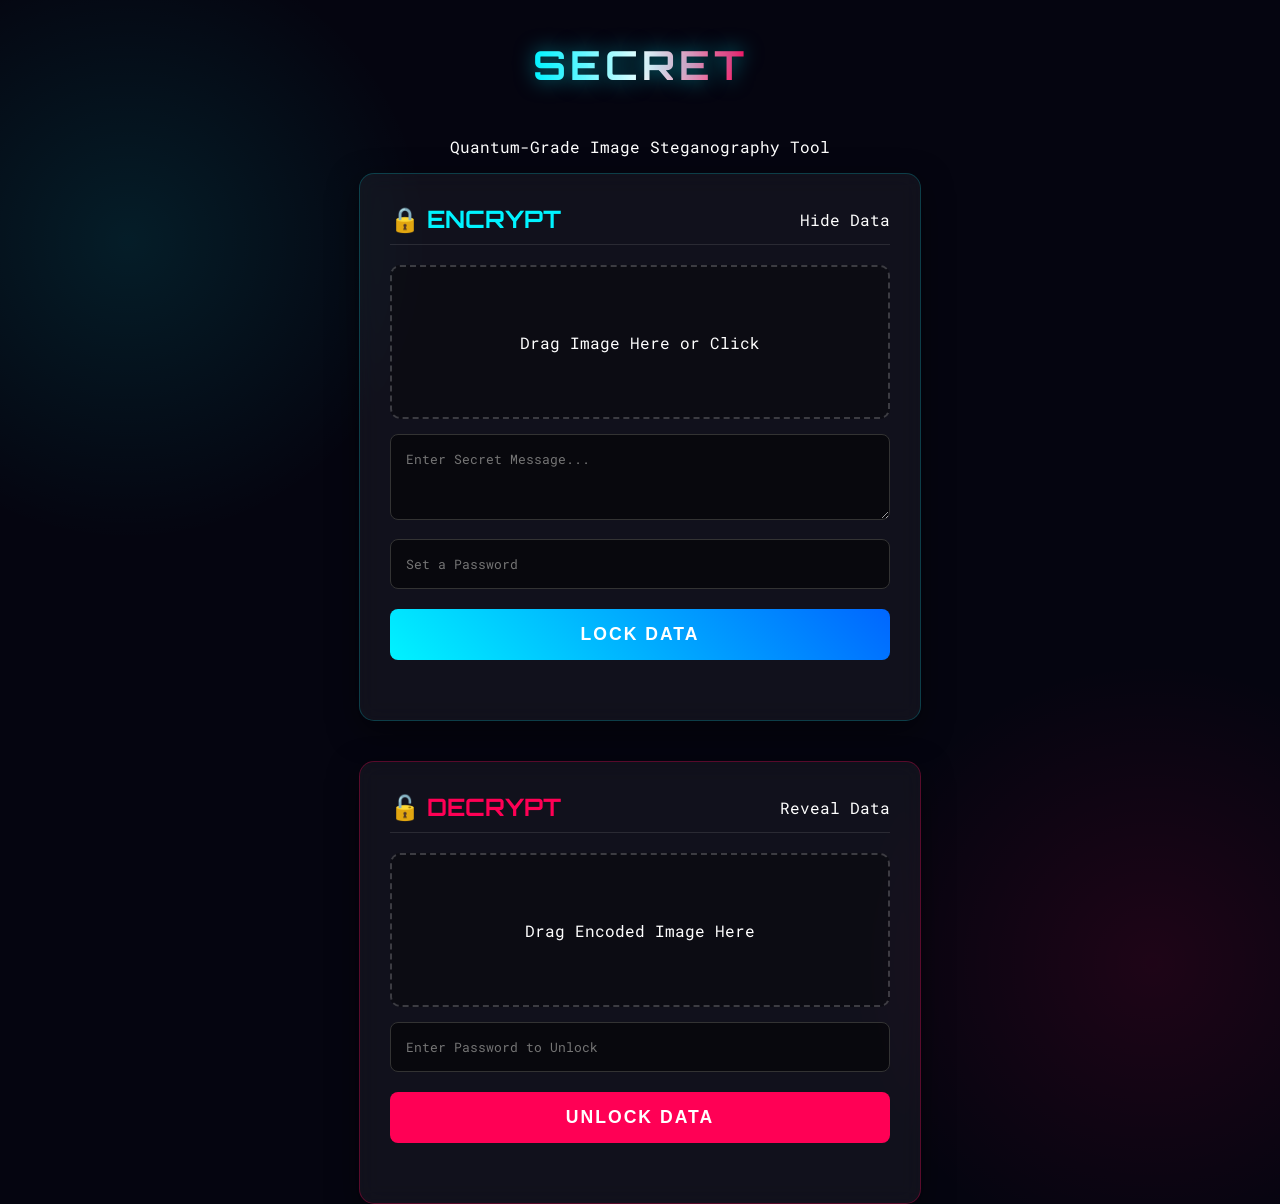
==== index2.html @ b06111c7 "Add files via upload" ====
<!DOCTYPE html>
<html lang="en">
<head>
    <meta charset="UTF-8">
    <meta name="viewport" content="width=device-width, initial-scale=1.0">
    <title>Secret | Secure Data Hider</title>
    <!-- Google Fonts for Tech Look -->
    <link href="https://fonts.googleapis.com/css2?family=Orbitron:wght@500&family=Roboto+Mono&display=swap" rel="stylesheet">
    <link rel="stylesheet" href="index2.css">
    <script src="index2.js" defer></script>
</head>
<body>
    <header>
        <h1>Secret<h1>
    </header>
     <p>Quantum-Grade Image Steganography Tool</p>

    <div class="main-container">
        
        <!-- ENCRYPTION PANEL -->
        <div class="card">
            <div class="card-header">
                <h2>🔒 ENCRYPT</h2>
                <span>Hide Data</span>
            </div>
            
           <div class="drop-zone" id="drop-zone-enc" onclick="document.getElementById('file-enc').click()">
                <p>Drag Image Here or Click</p>
                <img id="preview-enc" class="hidden"> 
            </div>
            <input type="file" id="file-enc" accept="image/*">

            <textarea id="message" placeholder="Enter Secret Message..." rows="3"></textarea>
            <input type="password" id="pass-enc" placeholder="Set a Password" required>

            <button class="btn-action" onclick="encodeImage()">Lock Data</button>
            <div id="status-enc" class="status-msg"></div>

            <a id="download-link" class="hidden">
                <button class="btn-action" id="download-btn">⬇ Download Secure Image</button>
            </a>
        </div>

        <!-- DECRYPTION PANEL -->
        <div class="card" style="border-color: rgba(255, 0, 85, 0.3);">
            <div class="card-header">
                <h2 style="color: var(--neon-pink);">🔓 DECRYPT</h2>
                <span>Reveal Data</span>
            </div>

            <div class="drop-zone" id="drop-zone-dec" onclick="document.getElementById('file-dec').click()">
                <p>Drag Encoded Image Here</p>
                <img id="preview-dec" class="hidden">
            </div>
            <input type="file" id="file-dec" accept="image/*">

            <input type="password" id="pass-dec" placeholder="Enter Password to Unlock">
            
            <button class="btn-action btn-decrypt" onclick="decodeImage()">Unlock Data</button>
            
            <div id="result-area" class="hidden" style="margin-top: 20px; background: black; padding: 15px; border-radius: 5px; border: 1px dashed var(--neon-pink);">
                <span style="color:#aaa; font-size: 0.8rem;">DECODED MESSAGE:</span><br>
                <strong id="decoded-msg" style="color: var(--neon-pink); font-size: 1.1rem; word-break: break-all;"></strong>
            </div>
            <div id="status-dec" class="status-msg"></div>
        </div>

    </div>

    <!-- Hidden Canvas Processor -->
    <canvas id="canvas" class="hidden"></canvas>
</body>
</html>
---- index2.css ----
/* --- 1. FUTURISTIC THEME --- */
        :root {
            --neon-blue: #00f3ff;
            --neon-pink: #ff0055;
            --bg-dark: #050510;
            --glass: rgba(255, 255, 255, 0.05);
            --border: 1px solid rgba(0, 243, 255, 0.2);
        }
        
        body {
            background-color: var(--bg-dark);
            color: white;
            font-family: 'Roboto Mono', monospace;
            margin: 0;
            min-height: 100vh;
            display: flex;
            flex-direction: column;
            align-items: center;
            background-image: 
                radial-gradient(circle at 10% 20%, rgba(0, 243, 255, 0.1) 0%, transparent 20%),
                radial-gradient(circle at 90% 80%, rgba(255, 0, 85, 0.1) 0%, transparent 20%);
        }

        /* Header */
        header {
            text-align: center;
            margin-top: 40px;
            margin-bottom: 30px;
        }

        h1 {
            font-family: 'Orbitron', sans-serif;
            font-size: 2.5rem;
            text-transform: uppercase;
            letter-spacing: 4px;
            background: linear-gradient(90deg, var(--neon-blue), white, var(--neon-pink));
            -webkit-background-clip: text;
            -webkit-text-fill-color: transparent;
            margin: 0;
            text-shadow: 0 0 20px rgba(0, 243, 255, 0.5);
        }

        /* Layout */
        .main-container {
            display: flex;
            gap: 40px;
            width: 90%;
            max-width: 1200px;
            flex-wrap: wrap;
            justify-content: center;
        }

        .card {
            background: var(--glass);
            backdrop-filter: blur(10px);
            border: var(--border);
            border-radius: 15px;
            padding: 30px;
            width: 100%;
            max-width: 500px;
            box-shadow: 0 10px 30px rgba(0,0,0,0.5);
            transition: transform 0.3s;
        }

        .card:hover {
            transform: translateY(-5px);
            border-color: var(--neon-blue);
        }

        .card-header {
            display: flex;
            align-items: center;
            justify-content: space-between;
            margin-bottom: 20px;
            border-bottom: 1px solid rgba(255,255,255,0.1);
            padding-bottom: 10px;
        }

        .card-header h2 {
            margin: 0;
            color: var(--neon-blue);
            font-family: 'Orbitron', sans-serif;
        }

        /* Inputs */
        .drop-zone {
            border: 2px dashed rgba(255,255,255,0.2);
            border-radius: 10px;
            height: 150px;
            display: flex;
            align-items: center;
            justify-content: center;
            flex-direction: column;
            cursor: pointer;
            transition: 0.3s;
            background: rgba(0,0,0,0.3);
            overflow: hidden;
            position: relative;
        }

        .drop-zone:hover {
            border-color: var(--neon-blue);
            background: rgba(0, 243, 255, 0.05);
        }

        .drop-zone img {
            max-width: 100%;
            max-height: 100%;
            object-fit: contain;
        }

        input[type="file"] { display: none; }

        textarea, input[type="text"], input[type="password"] {
            width: 100%;
            background: rgba(0,0,0,0.5);
            border: 1px solid #333;
            color: white;
            padding: 15px;
            border-radius: 8px;
            margin-top: 15px;
            font-family: 'Roboto Mono', monospace;
            box-sizing: border-box;
            outline: none;
        }

        textarea:focus, input:focus {
            border-color: var(--neon-pink);
            box-shadow: 0 0 10px rgba(255, 0, 85, 0.2);
        }

        /* Buttons */
        .btn-action {
            width: 100%;
            padding: 15px;
            margin-top: 20px;
            background: linear-gradient(45deg, var(--neon-blue), #0066ff);
            border: none;
            color: white;
            font-weight: bold;
            font-size: 1.1rem;
            cursor: pointer;
            border-radius: 8px;
            text-transform: uppercase;
            letter-spacing: 2px;
            transition: 0.3s;
        }

        .btn-decrypt {
            background: linear-gradient(45deg, var(--neon-pink), #ff0055);
        }

        .btn-action:hover {
            opacity: 0.9;
            box-shadow: 0 0 20px var(--neon-blue);
        }
        .btn-decrypt:hover {
            box-shadow: 0 0 20px var(--neon-pink);
        }

        .hidden { display: none; }
        
        #download-btn {
            background: transparent;
            border: 1px solid var(--neon-blue);
            color: var(--neon-blue);
            margin-top: 10px;
        }

        .status-msg {
            margin-top: 10px;
            font-size: 0.9rem;
            text-align: center;
            min-height: 20px;
        }
        .success { color: #00ff88; }
        .error { color: #ff4757; }
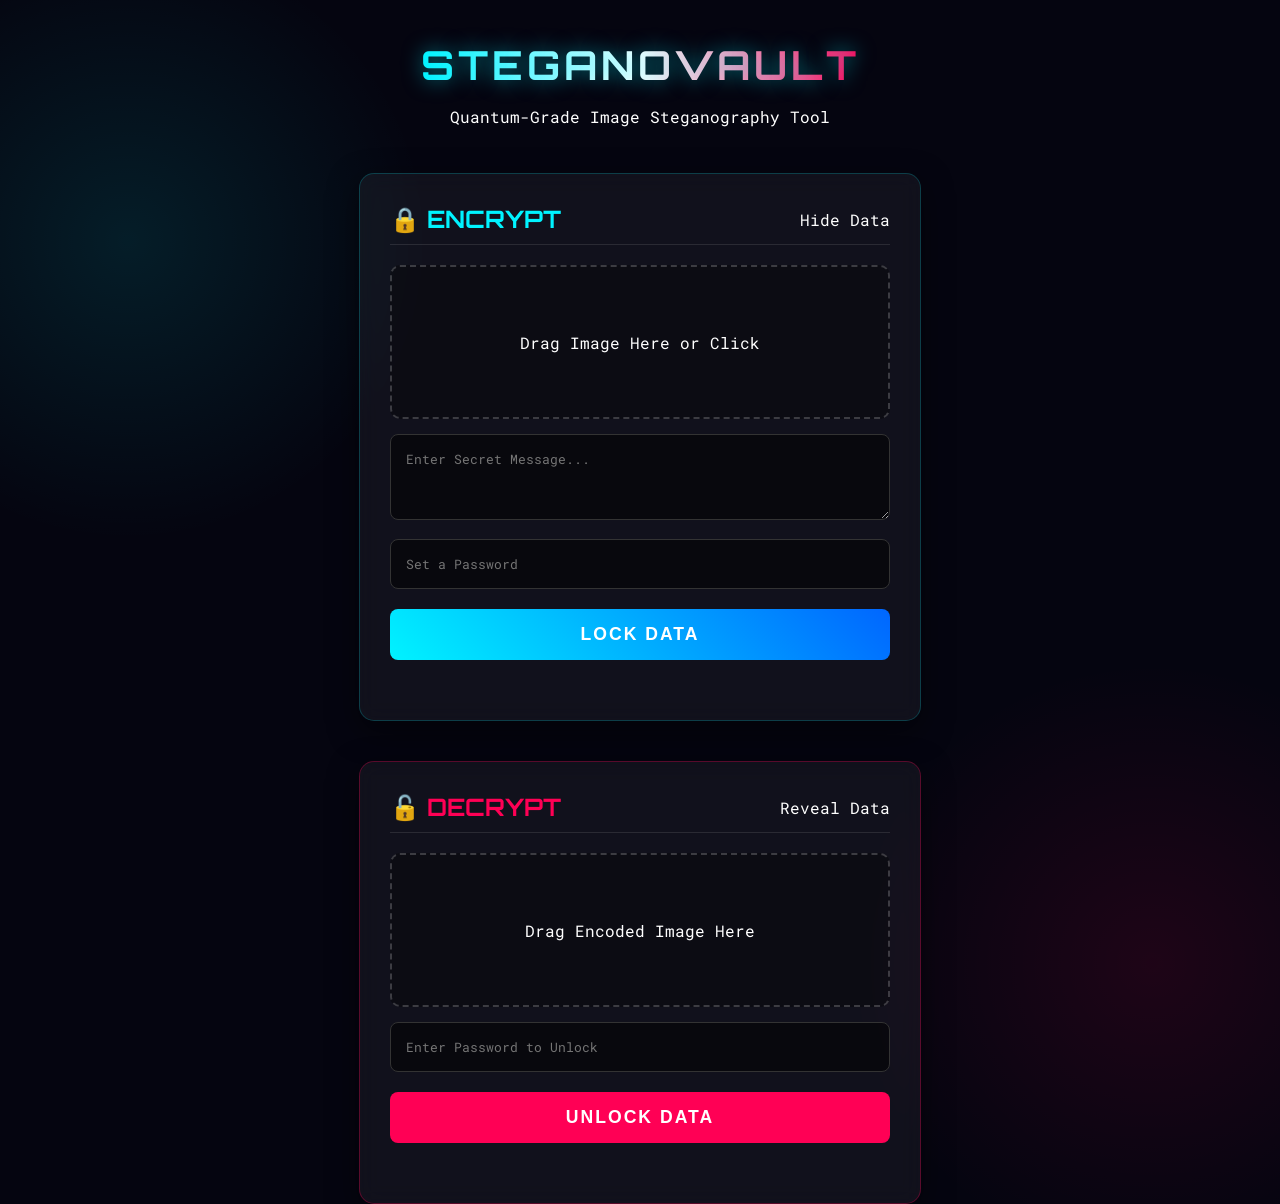
==== commit 2c7c73df: "Add files via upload" ====
--- a/index2.html
+++ b/index2.html
@@ -3,7 +3,7 @@
 <head>
     <meta charset="UTF-8">
     <meta name="viewport" content="width=device-width, initial-scale=1.0">
-    <title>Secret | Secure Data Hider</title>
+    <title>SteganoVault | Secure Data Hider</title>
     <!-- Google Fonts for Tech Look -->
     <link href="https://fonts.googleapis.com/css2?family=Orbitron:wght@500&family=Roboto+Mono&display=swap" rel="stylesheet">
     <link rel="stylesheet" href="index2.css">
@@ -11,9 +11,9 @@
 </head>
 <body>
     <header>
-        <h1>Secret<h1>
+         <h1>Stegano<span style="color:var(--neon-pink)">Vault</span></h1>
+        <p>Quantum-Grade Image Steganography Tool</p>
     </header>
-     <p>Quantum-Grade Image Steganography Tool</p>
 
     <div class="main-container">
         
